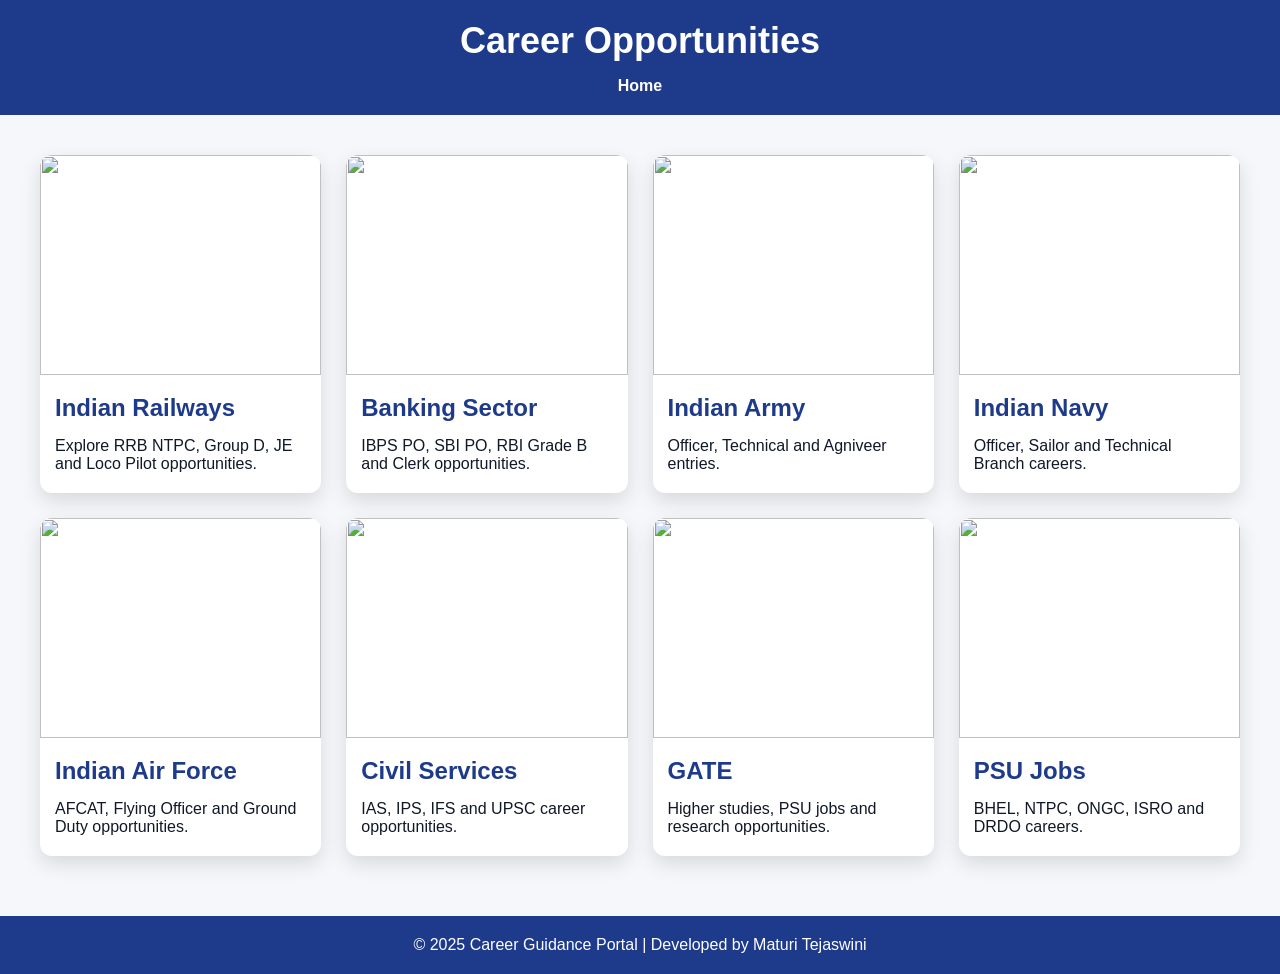
==== careers.html @ 8a916ba9 "Add files via upload Initial project upload" ====
<!DOCTYPE html>
<html lang="en">
<head>
<meta charset="UTF-8">
<meta name="viewport" content="width=device-width, initial-scale=1.0">
<title>Career Opportunities</title>
<link rel="stylesheet" href="style.css">
</head>

<body>

<header>
    <h1>Career Opportunities</h1>

    <nav>
        <a href="index.html">Home</a>
    </nav>
</header>

<section class="career-grid">

<div class="career-card">
    <img src="images/railway.jpg">
    <h2>Indian Railways</h2>
    <p>Explore RRB NTPC, Group D, JE and Loco Pilot opportunities.</p>
</div>

<div class="career-card">
    <img src="images/banking.jpg">
    <h2>Banking Sector</h2>
    <p>IBPS PO, SBI PO, RBI Grade B and Clerk opportunities.</p>
</div>

<div class="career-card">
    <img src="images/army.jpg">
    <h2>Indian Army</h2>
    <p>Officer, Technical and Agniveer entries.</p>
</div>

<div class="career-card">
    <img src="images/navy.jpg">
    <h2>Indian Navy</h2>
    <p>Officer, Sailor and Technical Branch careers.</p>
</div>

<div class="career-card">
    <img src="images/airforce.jpg">
    <h2>Indian Air Force</h2>
    <p>AFCAT, Flying Officer and Ground Duty opportunities.</p>
</div>

<div class="career-card">
    <img src="images/civil-services.jpg">
    <h2>Civil Services</h2>
    <p>IAS, IPS, IFS and UPSC career opportunities.</p>
</div>

<div class="career-card">
    <img src="images/gate.jpg">
    <h2>GATE</h2>
    <p>Higher studies, PSU jobs and research opportunities.</p>
</div>

<div class="career-card">
    <img src="images/hero-banner.jpg">
    <h2>PSU Jobs</h2>
    <p>BHEL, NTPC, ONGC, ISRO and DRDO careers.</p>
</div>

</section>

<footer>
    <p>© 2025 Career Guidance Portal | Developed by Maturi Tejaswini</p>
</footer>

</body>
</html>
---- style.css ----
*{
    margin:0;
    padding:0;
    box-sizing:border-box;
    font-family:'Segoe UI',sans-serif;
}

html{
    scroll-behavior:smooth;
}

body{
    background:#f5f7fa;
    color:#111827;
    font-size:16px;
}

header{
    background:#1e3a8a;
    color:white;
    text-align:center;
    padding:20px;
}

header h1{
    font-size:36px;
    margin-bottom:10px;
}

header p{
    font-size:18px;
}

nav{
    margin-top:15px;
}

nav a{
    color:white;
    text-decoration:none;
    margin:0 15px;
    font-weight:bold;
    transition:0.3s;
}

nav a:hover{
    color:#93c5fd;
}

.hero{
    text-align:center;
    padding:60px 20px;
}

.hero h2{
    font-size:48px;
    margin-bottom:20px;
}

.hero p{
    font-size:20px;
    color:#4b5563;
    margin-bottom:25px;
}

.hero-img{
    width:80%;
    max-width:800px;
    border-radius:15px;
    box-shadow:0 8px 25px rgba(0,0,0,0.15);
}

.btn{
    display:inline-block;
    margin-top:20px;
    background:#2563eb;
    color:white;
    padding:14px 28px;
    border-radius:8px;
    text-decoration:none;
    font-weight:bold;
    transition:0.3s;
}

.btn:hover{
    background:#1d4ed8;
    transform:translateY(-2px);
}

.features{
    display:flex;
    justify-content:center;
    flex-wrap:wrap;
    gap:25px;
    padding:50px 20px;
}

.card{
    background:white;
    width:320px;
    padding:25px;
    border-radius:12px;
    box-shadow:0 8px 20px rgba(0,0,0,0.12);
    transition:0.3s;
}

.card:hover{
    transform:translateY(-8px);
}

.card h3{
    color:#1e3a8a;
    margin-bottom:10px;
}

.about{
    background:white;
    text-align:center;
    padding:60px 20px;
}

.about h2{
    color:#1e3a8a;
    margin-bottom:20px;
}

.about p{
    max-width:900px;
    margin:auto;
    line-height:1.8;
}

.career-grid{
    display:grid;
    grid-template-columns:repeat(auto-fit,minmax(280px,1fr));
    gap:25px;
    padding:40px;
}

.career-card{
    background:white;
    border-radius:12px;
    overflow:hidden;
    box-shadow:0 8px 20px rgba(0,0,0,0.12);
    transition:0.3s;
}

.career-card:hover{
    transform:translateY(-8px);
}

.career-card img{
    width:100%;
    height:220px;
    object-fit:cover;
}

.career-card h2{
    padding:15px;
    color:#1e3a8a;
}

.career-card p{
    padding:0 15px 20px;
}

footer{
    background:#1e3a8a;
    color:white;
    text-align:center;
    padding:20px;
    margin-top:20px;
}
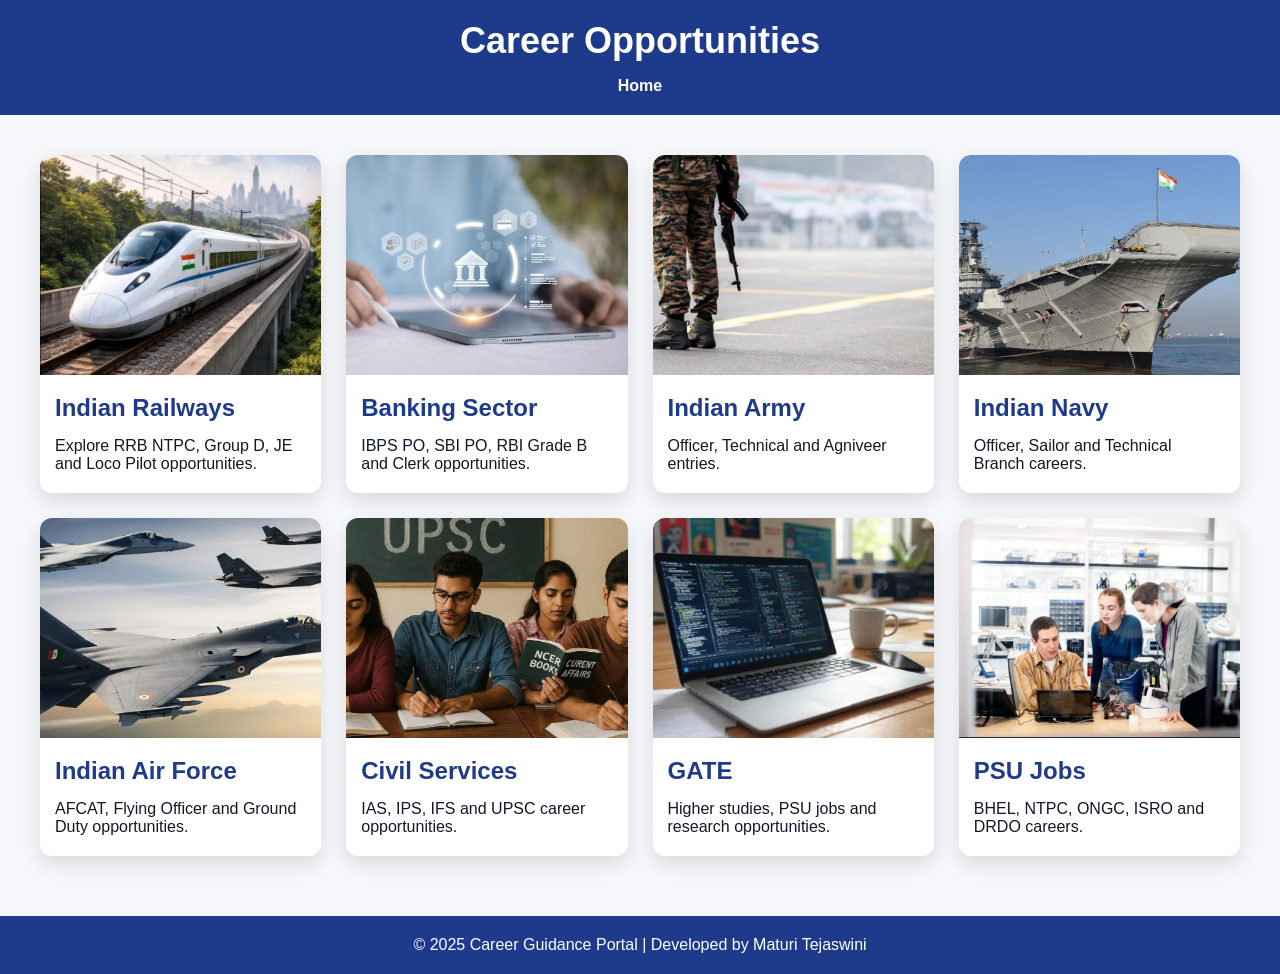
==== commit d65facf2: "Fix HTML encoding issues in careers.html" ====
--- a/careers.html
+++ b/careers.html
@@ -20,49 +20,49 @@
 <section class="career-grid">
 
 <div class="career-card">
-    <img src="images/railway.jpg">
+    <img src="railway.jpg">
     <h2>Indian Railways</h2>
     <p>Explore RRB NTPC, Group D, JE and Loco Pilot opportunities.</p>
 </div>
 
 <div class="career-card">
-    <img src="images/banking.jpg">
+    <img src="banking.jpg">
     <h2>Banking Sector</h2>
     <p>IBPS PO, SBI PO, RBI Grade B and Clerk opportunities.</p>
 </div>
 
 <div class="career-card">
-    <img src="images/army.jpg">
+    <img src="army.jpg">
     <h2>Indian Army</h2>
     <p>Officer, Technical and Agniveer entries.</p>
 </div>
 
 <div class="career-card">
-    <img src="images/navy.jpg">
+    <img src="navy.jpg">
     <h2>Indian Navy</h2>
     <p>Officer, Sailor and Technical Branch careers.</p>
 </div>
 
 <div class="career-card">
-    <img src="images/airforce.jpg">
+    <img src="airforce.jpg">
     <h2>Indian Air Force</h2>
     <p>AFCAT, Flying Officer and Ground Duty opportunities.</p>
 </div>
 
 <div class="career-card">
-    <img src="images/civil-services.jpg">
+    <img src="civil-services.jpg">
     <h2>Civil Services</h2>
     <p>IAS, IPS, IFS and UPSC career opportunities.</p>
 </div>
 
 <div class="career-card">
-    <img src="images/gate.jpg">
+    <img src="gate.jpg">
     <h2>GATE</h2>
     <p>Higher studies, PSU jobs and research opportunities.</p>
 </div>
 
 <div class="career-card">
-    <img src="images/hero-banner.jpg">
+    <img src="hero-banner.jpg">
     <h2>PSU Jobs</h2>
     <p>BHEL, NTPC, ONGC, ISRO and DRDO careers.</p>
 </div>
@@ -74,4 +74,4 @@
 </footer>
 
 </body>
-</html>+</html>
